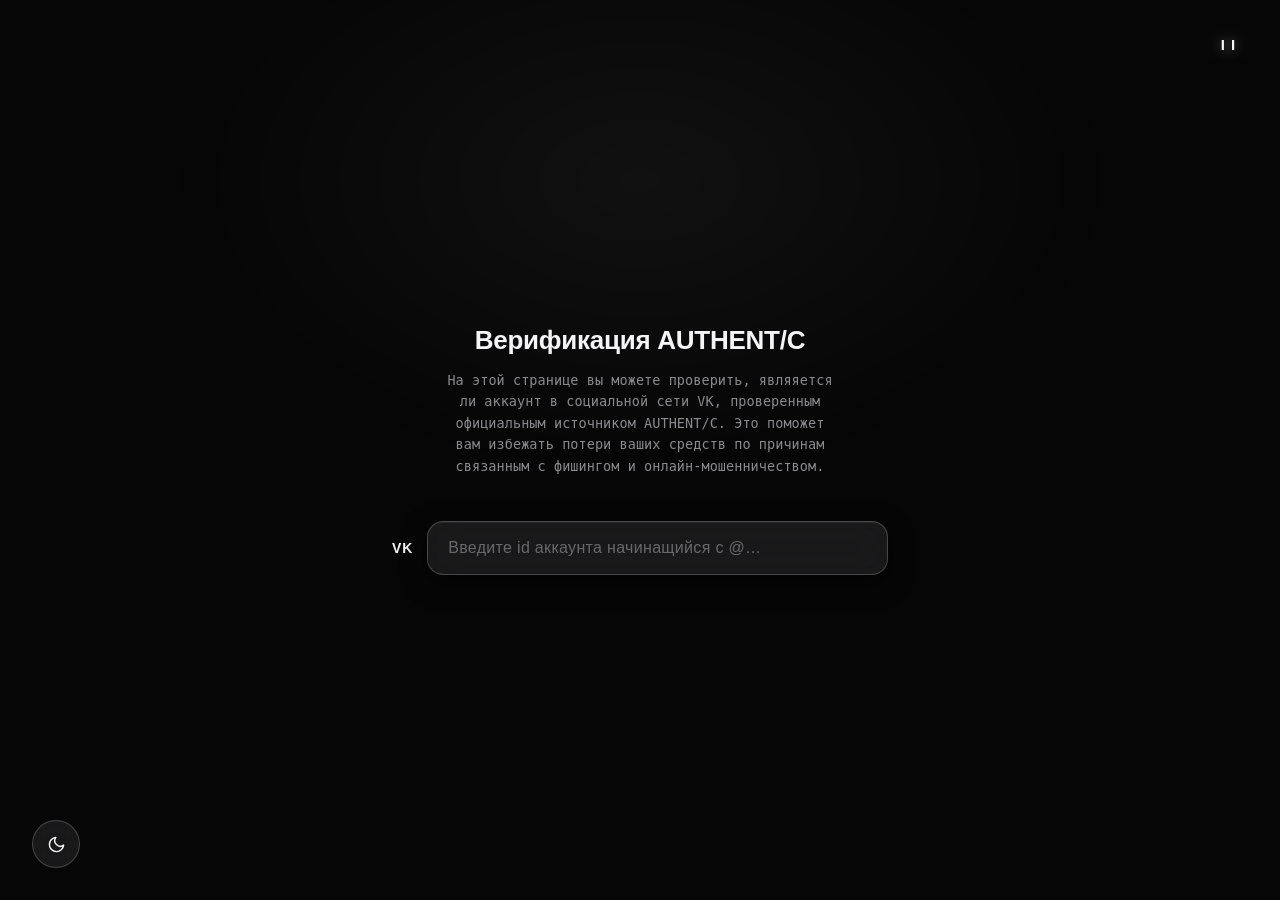
==== index.html @ c398d4e7 "Update index.html" ====
<!DOCTYPE html>
<html lang="ru">
<head>
    <meta charset="UTF-8">
    <meta name="viewport" content="width=device-width, initial-scale=1.0">
    <title>Верификация источника — AUTHENT/C</title>
    <link rel="icon" type="image/svg+xml" href="data:image/svg+xml,%3Csvg xmlns='http://www.w3.org/2000/svg' viewBox='0 0 32 32'%3E%3Cpath d='M15 6h2v9h9v2h-9v9h-2v-9H6v-2h9z' fill='%23ffffff'/%3E%3C/svg%3E">
    <style>
        :root {
            --bg: #060607;
            --bg-soft: #0c0d0f;
            --text-main: #f5f5f7;
            --text-sub: #8a8a8f;
            --line: rgba(255,255,255,0.10);
            --glass-bg: rgba(255,255,255,0.08);
            --glass-border: rgba(255,255,255,0.20);
            --glass-shadow: rgba(0,0,0,0.55);
            --accent-glow: rgba(255,255,255,0.55);
            --green: #4ee38a;
            --red: #ff5c5c;
            --toggle-icon: #f5f5f7;
            --toggle-bg: rgba(255,255,255,0.06);
            --modal-bg: rgba(28,28,32,0.72);
            --modal-border: rgba(255,255,255,0.16);
            --transition: 0.45s cubic-bezier(0.22, 1, 0.36, 1);
        }

        html[data-theme="light"] {
            --bg: #f6f6f4;
            --bg-soft: #ffffff;
            --text-main: #131315;
            --text-sub: #6c6c72;
            --line: rgba(0,0,0,0.08);
            --glass-bg: rgba(255,255,255,0.68);
            --glass-border: rgba(0,0,0,0.12);
            --glass-shadow: rgba(0,0,0,0.14);
            --accent-glow: rgba(0,0,0,0.35);
            --toggle-icon: #131315;
            --toggle-bg: rgba(0,0,0,0.05);
            --modal-bg: rgba(255,255,255,0.82);
            --modal-border: rgba(0,0,0,0.10);
        }

        * {
            box-sizing: border-box;
        }

        html, body {
            margin: 0;
            padding: 0;
            height: 100%;
            min-height: 100dvh;
            background: var(--bg);
            font-family: -apple-system, BlinkMacSystemFont, "Segoe UI", "Inter", Helvetica, Arial, sans-serif;
            -webkit-font-smoothing: antialiased;
            transition: background var(--transition), color var(--transition);
        }

        body {
            min-height: 100vh;
            min-height: 100dvh;
            display: flex;
            align-items: center;
            justify-content: center;
            position: relative;
            overflow-x: hidden;
            color: var(--text-main);
        }

        /* subtle ambient background texture */
        .ambient {
            position: fixed;
            inset: 0;
            pointer-events: none;
            background: radial-gradient(ellipse 800px 500px at 50% 20%, var(--glass-bg), transparent 60%);
            opacity: 0.6;
            transition: opacity var(--transition);
            z-index: 0;
        }

        /* top-right glowing mark */
        .mark {
            position: fixed;
            top: 36px;
            right: 44px;
            font-size: 15px;
            letter-spacing: 0.06em;
            font-weight: 600;
            color: var(--text-main);
            text-shadow: 0 0 12px var(--accent-glow), 0 0 28px var(--accent-glow);
            user-select: none;
            z-index: 5;
            animation: markPulse 4.5s ease-in-out infinite;
        }

        @keyframes markPulse {
            0%, 100% {
                text-shadow: 0 0 10px var(--accent-glow), 0 0 22px var(--accent-glow);
                opacity: 0.9;
            }

            50% {
                text-shadow: 0 0 16px var(--accent-glow), 0 0 38px var(--accent-glow);
                opacity: 1;
            }
        }

        main {
            position: relative;
            z-index: 2;
            width: 100%;
            max-width: 560px;
            padding: 32px;
            display: flex;
            flex-direction: column;
            align-items: center;
            text-align: center;
        }

        h1 {
            margin: 0 0 14px 0;
            font-size: 26px;
            font-weight: 600;
            letter-spacing: -0.01em;
            color: var(--text-main);
        }

        p.sub {
            margin: 0 0 44px 0;
            font-size: 13.5px;
            line-height: 1.6;
            color: var(--text-sub);
            max-width: 400px;
            font-family: "SF Mono", "Roboto Mono", Consolas, monospace;
            letter-spacing: 0.005em;
        }

        /* search row */
        .search-wrap {
            width: 100%;
            display: flex;
            align-items: center;
            gap: 14px;
        }

        .vk-label {
            font-size: 14px;
            font-weight: 600;
            letter-spacing: 0.06em;
            color: var(--text-main);
            flex-shrink: 0;
        }

        .glass-input {
            position: relative;
            flex: 1;
            display: flex;
            align-items: center;
            border-radius: 16px;
            background: var(--glass-bg);
            border: 1px solid var(--glass-border);
            backdrop-filter: blur(18px) saturate(140%);
            -webkit-backdrop-filter: blur(18px) saturate(140%);
            box-shadow: 0 8px 24px var(--glass-shadow), inset 0 1px 0 rgba(255,255,255,0.06);
            padding: 2px;
            transition: box-shadow var(--transition), border-color var(--transition);
        }

            .glass-input.state-valid {
                border-color: rgba(78, 227, 138, 0.55);
                box-shadow: 0 0 0 1px rgba(78, 227, 138, 0.25), 0 0 26px rgba(78, 227, 138, 0.28), 0 8px 24px var(--glass-shadow);
            }

            .glass-input.state-invalid {
                border-color: rgba(255, 92, 92, 0.55);
                box-shadow: 0 0 0 1px rgba(255, 92, 92, 0.25), 0 0 26px rgba(255, 92, 92, 0.28), 0 8px 24px var(--glass-shadow);
            }

            .glass-input input {
                width: 100%;
                background: transparent;
                border: none;
                outline: none;
                color: var(--text-main);
                font-size: 16px;
                padding: 15px 18px;
                letter-spacing: 0.02em;
                font-family: inherit;
                -webkit-appearance: none;
                appearance: none;
            }

                .glass-input input::placeholder {
                    color: var(--text-sub);
                    opacity: 0.7;
                }

        /* theme toggle */
        .theme-toggle {
            position: fixed;
            left: 32px;
            bottom: 32px;
            width: 48px;
            height: 48px;
            border-radius: 50%;
            display: flex;
            align-items: center;
            justify-content: center;
            background: var(--glass-bg);
            border: 1px solid var(--glass-border);
            backdrop-filter: blur(16px);
            -webkit-backdrop-filter: blur(16px);
            cursor: pointer;
            z-index: 50;
            touch-action: manipulation;
            -webkit-tap-highlight-color: transparent;
            transition: background var(--transition), border-color var(--transition), transform 0.2s ease;
        }

            .theme-toggle:hover {
                transform: translateY(-2px);
            }

            .theme-toggle:active {
                transform: translateY(0px) scale(0.94);
            }

            .theme-toggle svg {
                width: 19px;
                height: 19px;
                stroke: var(--toggle-icon);
                transition: stroke var(--transition);
            }

        .icon-sun {
            display: none;
        }

        html[data-theme="light"] .icon-moon {
            display: none;
        }

        html[data-theme="light"] .icon-sun {
            display: block;
        }

        /* modal */
        .modal-overlay {
            position: fixed;
            inset: 0;
            background: rgba(0,0,0,0.35);
            backdrop-filter: blur(2px);
            display: flex;
            align-items: center;
            justify-content: center;
            opacity: 0;
            pointer-events: none;
            transition: opacity 0.3s ease;
            z-index: 20;
        }

        html[data-theme="light"] .modal-overlay {
            background: rgba(0,0,0,0.12);
        }

        .modal-overlay.open {
            opacity: 1;
            pointer-events: auto;
        }

        .modal {
            background: var(--modal-bg);
            border: 1px solid var(--modal-border);
            backdrop-filter: blur(28px) saturate(180%);
            -webkit-backdrop-filter: blur(28px) saturate(180%);
            border-radius: 20px;
            padding: 36px 40px;
            display: flex;
            flex-direction: column;
            align-items: center;
            gap: 18px;
            max-width: 340px;
            box-shadow: 0 20px 60px var(--glass-shadow);
            transform: scale(0.92) translateY(10px);
            transition: transform 0.35s cubic-bezier(0.22, 1, 0.36, 1);
        }

        .modal-overlay.open .modal {
            transform: scale(1) translateY(0);
        }

        .modal-icon {
            width: 52px;
            height: 52px;
            border-radius: 50%;
            display: flex;
            align-items: center;
            justify-content: center;
        }

            .modal-icon.ok {
                background: rgba(78, 227, 138, 0.12);
                box-shadow: 0 0 0 1px rgba(78, 227, 138, 0.3);
            }

            .modal-icon.fail {
                background: rgba(255, 92, 92, 0.12);
                box-shadow: 0 0 0 1px rgba(255, 92, 92, 0.3);
            }

            .modal-icon svg {
                width: 26px;
                height: 26px;
            }

        .modal-text {
            font-size: 14px;
            line-height: 1.55;
            color: var(--text-main);
            text-align: center;
            font-weight: 500;
        }

            .modal-text b {
                font-weight: 700;
            }

        @media (max-width: 480px) {
            .mark {
                top: 24px;
                right: 24px;
                font-size: 13px;
            }

            h1 {
                font-size: 21px;
            }

            p.sub {
                font-size: 12.5px;
            }

            .theme-toggle {
                left: 20px;
                bottom: 20px;
            }

            main {
                padding: 24px;
            }
        }

        :focus-visible {
            outline: 2px solid var(--text-main);
            outline-offset: 3px;
        }

        @media (prefers-reduced-motion: reduce) {
            * {
                animation: none !important;
                transition: none !important;
            }
        }
    </style>
</head>
<body>
    <div class="ambient"></div>
    <div class="mark">I I</div>

    <main>
        <h1>Верификация AUTHENT/C</h1>
        <p class="sub">На этой странице вы можете проверить, являяется ли аккаунт в социальной сети VK, проверенным официальным источником AUTHENT/C. Это поможет вам избежать потери ваших средств по причинам связанным с фишингом и онлайн-мошенничеством.</p>

        <form class="search-wrap" id="searchForm" autocomplete="off">
            <span class="vk-label">VK</span>
            <div class="glass-input" id="glassInput">
                <input type="text" id="searchInput" name="query" placeholder="Введите id аккаунта начинащийся с @…" autocomplete="off" inputmode="text" enterkeyhint="search">
            </div>
        </form>
    </main>

    <button class="theme-toggle" id="themeToggle" aria-label="Переключить тему">
        <svg class="icon-moon" viewBox="0 0 24 24" fill="none" stroke-width="1.8" stroke-linecap="round" stroke-linejoin="round">
            <path d="M21 12.79A9 9 0 1 1 11.21 3 7 7 0 0 0 21 12.79z"></path>
        </svg>
        <svg class="icon-sun" viewBox="0 0 24 24" fill="none" stroke-width="1.8" stroke-linecap="round" stroke-linejoin="round">
            <circle cx="12" cy="12" r="4.2"></circle>
            <path d="M12 2.5v2.2M12 19.3v2.2M4.2 4.2l1.5 1.5M18.3 18.3l1.5 1.5M2.5 12h2.2M19.3 12h2.2M4.2 19.8l1.5-1.5M18.3 5.7l1.5-1.5"></path>
        </svg>
    </button>

    <div class="modal-overlay" id="modalOverlay">
        <div class="modal">
            <div class="modal-icon" id="modalIcon">
                <!-- filled by JS -->
            </div>
            <div class="modal-text" id="modalText"></div>
        </div>
    </div>

    <script>
        // ---- Theme handling ----
        const root = document.documentElement;
        const themeToggle = document.getElementById('themeToggle');
        const savedTheme = localStorage.getItem('authentc-theme') || 'dark';
        root.setAttribute('data-theme', savedTheme);

        themeToggle.addEventListener('click', () => {
            const current = root.getAttribute('data-theme');
            const next = current === 'dark' ? 'light' : 'dark';
            root.setAttribute('data-theme', next);
            localStorage.setItem('authentc-theme', next);
        });

        // ---- Stock check logic ----
        const STOCK = new Set(['@ait_ll', '@at_ll', '@faith_ll', '@arnekiva_ll']);

        const form = document.getElementById('searchForm');
        const input = document.getElementById('searchInput');
        const glassInput = document.getElementById('glassInput');
        const overlay = document.getElementById('modalOverlay');
        const modalIcon = document.getElementById('modalIcon');
        const modalText = document.getElementById('modalText');

        const ICON_OK = `<svg viewBox="0 0 24 24" fill="none" stroke="#4ee38a" stroke-width="2.4" stroke-linecap="round" stroke-linejoin="round"><path d="M5 12.5l4.5 4.5L19 7"></path></svg>`;
        const ICON_FAIL = `<svg viewBox="0 0 24 24" fill="none" stroke="#ff5c5c" stroke-width="2.4" stroke-linecap="round" stroke-linejoin="round"><path d="M6 6l12 12M18 6L6 18"></path></svg>`;

        let debounceTimer = null;
        let lastChecked = '';

        function escapeHtml(str) {
            const div = document.createElement('div');
            div.textContent = str;
            return div.innerHTML;
        }

        function clearGlow() {
            glassInput.classList.remove('state-valid', 'state-invalid');
        }

        function runCheck() {
            const value = input.value.trim();
            if (!value) { clearGlow(); return; }
            if (value === lastChecked && overlay.classList.contains('open')) return;
            lastChecked = value;

            const found = STOCK.has(value);
            clearGlow();
            glassInput.classList.add(found ? 'state-valid' : 'state-invalid');
            showModal(found, value);
        }

        function showModal(found, value) {
            modalIcon.className = 'modal-icon ' + (found ? 'ok' : 'fail');
            modalIcon.innerHTML = found ? ICON_OK : ICON_FAIL;
            modalText.innerHTML = found
                ? `Проверенный официальный источник AUTHENT/C. Ваш запрос «<b>${escapeHtml(value)}</b>» является проверенным официальным источником AUTHENT/C.`
                : `Непроверенный источник! Ваш запрос «<b>${escapeHtml(value)}</b>» не является проверенным официальным источником AUTHENT/C.`;
            overlay.classList.add('open');
        }

        function hideModal() {
            overlay.classList.remove('open');
        }

        input.addEventListener('input', () => {
            clearTimeout(debounceTimer);
            lastChecked = '';
            if (!input.value.trim()) { clearGlow(); return; }
            debounceTimer = setTimeout(runCheck, 2000);
        });

        // Handles Enter on desktop keyboards and "Go/Search" on mobile virtual keyboards
        form.addEventListener('submit', (e) => {
            e.preventDefault();
            clearTimeout(debounceTimer);
            runCheck();
            input.blur();
        });

        // Fallback: some mobile browsers close the keyboard without firing submit
        input.addEventListener('blur', () => {
            clearTimeout(debounceTimer);
            if (input.value.trim()) runCheck();
        });

        overlay.addEventListener('click', (e) => {
            if (e.target === overlay) hideModal();
        });
        overlay.addEventListener('touchend', (e) => {
            if (e.target === overlay) hideModal();
        });

        document.addEventListener('keydown', (e) => {
            if (e.key === 'Escape') hideModal();
        });

        // Ensure the theme toggle responds reliably on touch devices
        themeToggle.addEventListener('touchend', (e) => {
            e.preventDefault();
            themeToggle.click();
        }, { passive: false });
    </script>
</body>
</html>
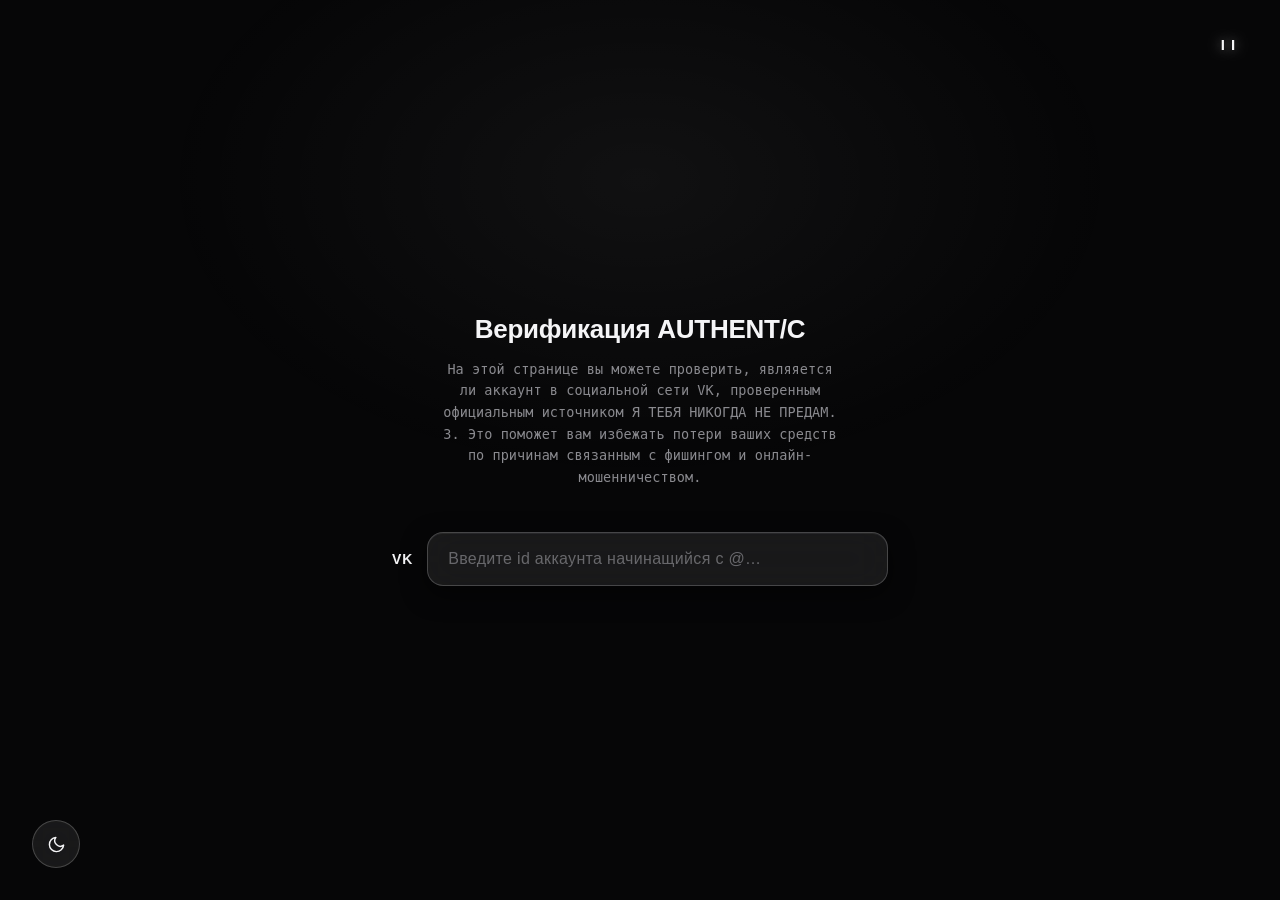
==== commit ec101c14: "Update index.html" ====
--- a/index.html
+++ b/index.html
@@ -3,7 +3,7 @@
 <head>
     <meta charset="UTF-8">
     <meta name="viewport" content="width=device-width, initial-scale=1.0">
-    <title>Верификация источника — AUTHENT/C</title>
+    <title>Верификация источника — Я ТЕБЯ НИКОГДА НЕ ПРЕДАМ. 3</title>
     <link rel="icon" type="image/svg+xml" href="data:image/svg+xml,%3Csvg xmlns='http://www.w3.org/2000/svg' viewBox='0 0 32 32'%3E%3Cpath d='M15 6h2v9h9v2h-9v9h-2v-9H6v-2h9z' fill='%23ffffff'/%3E%3C/svg%3E">
     <style>
         :root {
@@ -369,7 +369,7 @@
 
     <main>
         <h1>Верификация AUTHENT/C</h1>
-        <p class="sub">На этой странице вы можете проверить, являяется ли аккаунт в социальной сети VK, проверенным официальным источником AUTHENT/C. Это поможет вам избежать потери ваших средств по причинам связанным с фишингом и онлайн-мошенничеством.</p>
+        <p class="sub">На этой странице вы можете проверить, являяется ли аккаунт в социальной сети VK, проверенным официальным источником Я ТЕБЯ НИКОГДА НЕ ПРЕДАМ. 3. Это поможет вам избежать потери ваших средств по причинам связанным с фишингом и онлайн-мошенничеством.</p>
 
         <form class="search-wrap" id="searchForm" autocomplete="off">
             <span class="vk-label">VK</span>
@@ -413,7 +413,7 @@
         });
 
         // ---- Stock check logic ----
-        const STOCK = new Set(['@ait_ll', '@at_ll', '@faith_ll', '@arnekiva_ll']);
+        const STOCK = new Set(['@ait_ll', '@at_ll', '@hqt_ll', '@plusezh']);
 
         const form = document.getElementById('searchForm');
         const input = document.getElementById('searchInput');
@@ -454,8 +454,8 @@
             modalIcon.className = 'modal-icon ' + (found ? 'ok' : 'fail');
             modalIcon.innerHTML = found ? ICON_OK : ICON_FAIL;
             modalText.innerHTML = found
-                ? `Проверенный официальный источник AUTHENT/C. Ваш запрос «<b>${escapeHtml(value)}</b>» является проверенным официальным источником AUTHENT/C.`
-                : `Непроверенный источник! Ваш запрос «<b>${escapeHtml(value)}</b>» не является проверенным официальным источником AUTHENT/C.`;
+                ? `Проверенный официальный источник Я ТЕБЯ НИКОГДА НЕ ПРЕДАМ. 3. Ваш запрос «<b>${escapeHtml(value)}</b>» является проверенным официальным источником Я ТЕБЯ НИКОГДА НЕ ПРЕДАМ. 3.`
+                : `Непроверенный источник! Ваш запрос «<b>${escapeHtml(value)}</b>» не является проверенным официальным источником Я ТЕБЯ НИКОГДА НЕ ПРЕДАМ. 3.`;
             overlay.classList.add('open');
         }
 
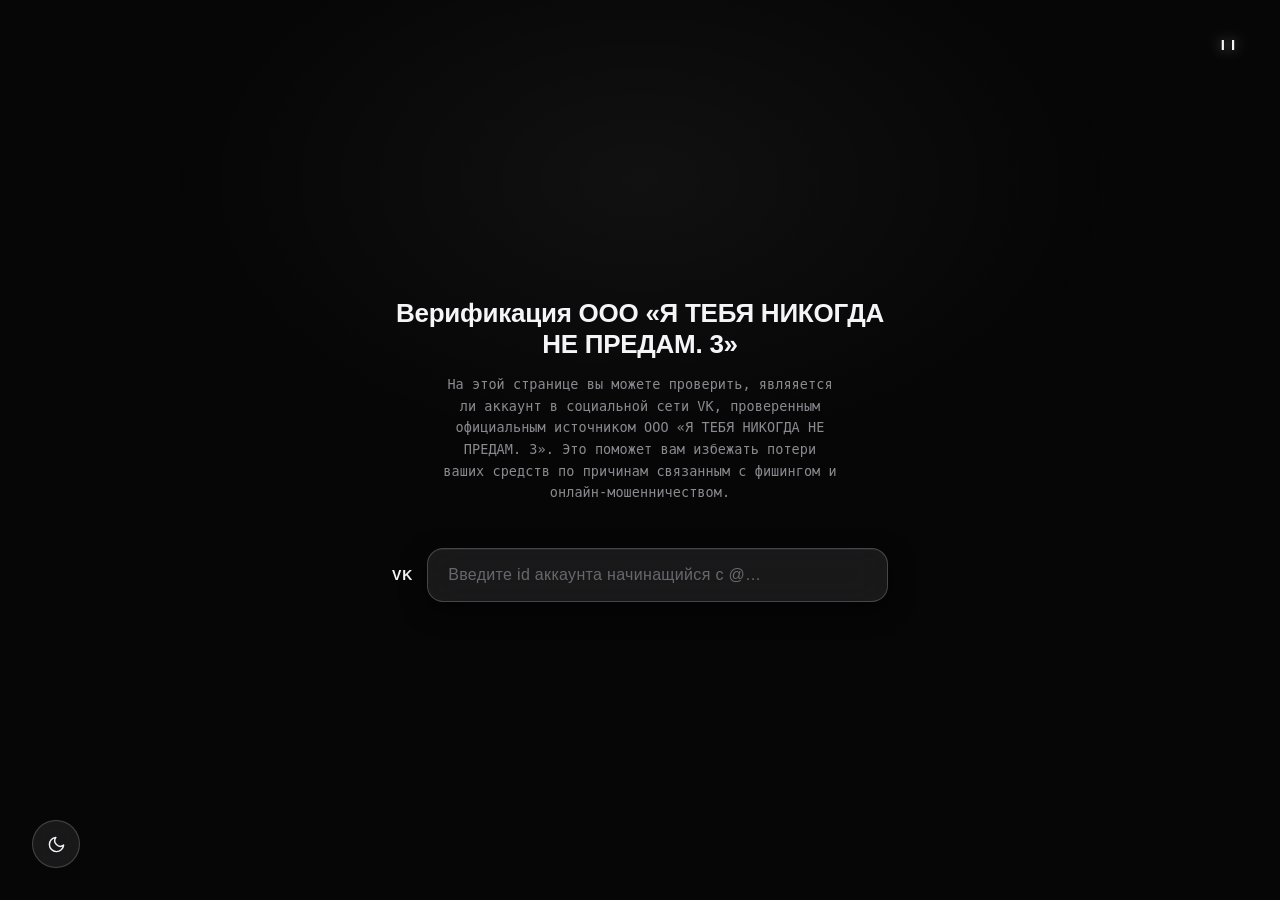
==== commit e51bdbdc: "Update index.html" ====
--- a/index.html
+++ b/index.html
@@ -3,7 +3,7 @@
 <head>
     <meta charset="UTF-8">
     <meta name="viewport" content="width=device-width, initial-scale=1.0">
-    <title>Верификация источника — Я ТЕБЯ НИКОГДА НЕ ПРЕДАМ. 3</title>
+    <title>Верификация источника — ООО «Я ТЕБЯ НИКОГДА НЕ ПРЕДАМ. 3»</title>
     <link rel="icon" type="image/svg+xml" href="data:image/svg+xml,%3Csvg xmlns='http://www.w3.org/2000/svg' viewBox='0 0 32 32'%3E%3Cpath d='M15 6h2v9h9v2h-9v9h-2v-9H6v-2h9z' fill='%23ffffff'/%3E%3C/svg%3E">
     <style>
         :root {
@@ -368,8 +368,8 @@
     <div class="mark">I I</div>
 
     <main>
-        <h1>Верификация AUTHENT/C</h1>
-        <p class="sub">На этой странице вы можете проверить, являяется ли аккаунт в социальной сети VK, проверенным официальным источником Я ТЕБЯ НИКОГДА НЕ ПРЕДАМ. 3. Это поможет вам избежать потери ваших средств по причинам связанным с фишингом и онлайн-мошенничеством.</p>
+        <h1>Верификация ООО «Я ТЕБЯ НИКОГДА НЕ ПРЕДАМ. 3»</h1>
+        <p class="sub">На этой странице вы можете проверить, являяется ли аккаунт в социальной сети VK, проверенным официальным источником ООО «Я ТЕБЯ НИКОГДА НЕ ПРЕДАМ. 3». Это поможет вам избежать потери ваших средств по причинам связанным с фишингом и онлайн-мошенничеством.</p>
 
         <form class="search-wrap" id="searchForm" autocomplete="off">
             <span class="vk-label">VK</span>
@@ -454,8 +454,8 @@
             modalIcon.className = 'modal-icon ' + (found ? 'ok' : 'fail');
             modalIcon.innerHTML = found ? ICON_OK : ICON_FAIL;
             modalText.innerHTML = found
-                ? `Проверенный официальный источник Я ТЕБЯ НИКОГДА НЕ ПРЕДАМ. 3. Ваш запрос «<b>${escapeHtml(value)}</b>» является проверенным официальным источником Я ТЕБЯ НИКОГДА НЕ ПРЕДАМ. 3.`
-                : `Непроверенный источник! Ваш запрос «<b>${escapeHtml(value)}</b>» не является проверенным официальным источником Я ТЕБЯ НИКОГДА НЕ ПРЕДАМ. 3.`;
+                ? `Проверенный официальный источник ООО «Я ТЕБЯ НИКОГДА НЕ ПРЕДАМ. 3». Ваш запрос «<b>${escapeHtml(value)}</b>» является проверенным официальным источником ООО «Я ТЕБЯ НИКОГДА НЕ ПРЕДАМ. 3»`
+                : `Непроверенный источник! Ваш запрос «<b>${escapeHtml(value)}</b>» не является проверенным официальным источником ООО «Я ТЕБЯ НИКОГДА НЕ ПРЕДАМ. 3»`;
             overlay.classList.add('open');
         }
 
